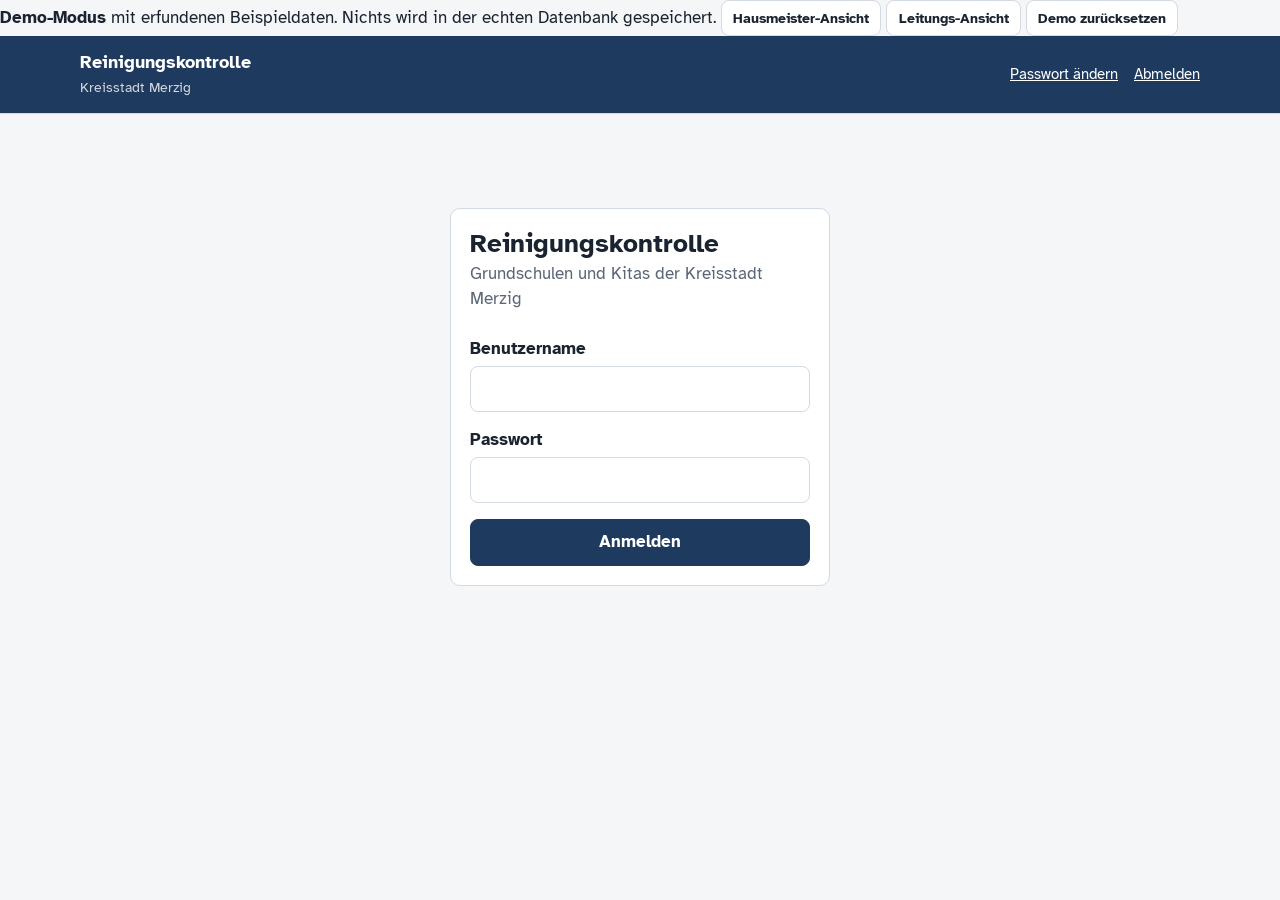
==== demo.html @ 30753bc0 "Add files via upload" ====
<!doctype html>
<html lang="de">
<head>
  <meta charset="utf-8">
  <meta name="viewport" content="width=device-width, initial-scale=1, viewport-fit=cover">
  <meta name="theme-color" content="#1F3A5F">
  <title>DEMO – Reinigungskontrolle – Kreisstadt Merzig</title>
  <!-- Demo: dieselbe Seite, aber datastore.js wird durch Beispieldaten ersetzt -->
  <script type="importmap">{ "imports": { "./datastore.js": "./demo-datastore.js" } }</script>
  <link rel="manifest" href="manifest.webmanifest">
  <link rel="icon" type="image/png" sizes="192x192" href="icon-192.png">
  <link rel="apple-touch-icon" href="apple-touch-icon.png">
  <meta name="apple-mobile-web-app-capable" content="yes">
  <meta name="apple-mobile-web-app-title" content="Reinigung">
  <link rel="preconnect" href="https://fonts.googleapis.com">
  <link rel="preconnect" href="https://fonts.gstatic.com" crossorigin>
  <link href="https://fonts.googleapis.com/css2?family=Atkinson+Hyperlegible:ital,wght@0,400;0,700;1,400&display=swap" rel="stylesheet">
  <link rel="stylesheet" href="style.css">
</head>
<body>
  <div class="demo-leiste" role="region" aria-label="Demo-Modus">
    <span><strong>Demo-Modus</strong> mit erfundenen Beispieldaten. Nichts wird in der echten Datenbank gespeichert.</span>
    <span class="demo-knoepfe">
      <button type="button" class="btn btn-klein" data-demo="hausmeister">Hausmeister-Ansicht</button>
      <button type="button" class="btn btn-klein" data-demo="leitung">Leitungs-Ansicht</button>
      <button type="button" class="btn btn-klein" data-demo="reset">Demo zurücksetzen</button>
    </span>
  </div>
  <header id="kopf" class="kopf" hidden>
    <div class="kopf-titel">
      <img src="logo.png" alt="" class="logo" onerror="this.remove()">
      <div>
        <strong>Reinigungskontrolle</strong>
        <span>Kreisstadt Merzig</span>
      </div>
    </div>
    <div class="kopf-nutzer">
      <span id="kopf-name"></span>
      <button type="button" class="link" id="btn-installieren" hidden>Als App installieren</button>
      <button type="button" class="link" id="btn-passwort">Passwort ändern</button>
      <button type="button" class="link" id="btn-abmelden">Abmelden</button>
    </div>
  </header>
  <nav id="tabs" class="tabs" hidden></nav>
  <main id="inhalt" class="inhalt">
    <p class="laden">Wird geladen …</p>
  </main>
  <div id="meldung" class="meldung" role="status" aria-live="polite"></div>
  <script type="module" src="app.js"></script>
  <script type="module">
    import { demoRolle, demoZuruecksetzen } from "./demo-datastore.js";
    document.querySelector(".demo-leiste").addEventListener("click", (e) => {
      const b = e.target.closest("[data-demo]");
      if (!b) return;
      if (b.dataset.demo === "reset") { if (confirm("Alle Änderungen in der Demo verwerfen?")) demoZuruecksetzen(); }
      else demoRolle(b.dataset.demo);
    });
  </script>
  <script>
    // App-Installation (Handy-Startbildschirm)
    if ("serviceWorker" in navigator) navigator.serviceWorker.register("sw.js").catch(() => {});
    let installHinweis = null;
    window.addEventListener("beforeinstallprompt", (e) => {
      e.preventDefault();
      installHinweis = e;
      document.getElementById("btn-installieren").hidden = false;
    });
    document.getElementById("btn-installieren").addEventListener("click", async () => {
      if (!installHinweis) return;
      installHinweis.prompt();
      await installHinweis.userChoice;
      installHinweis = null;
      document.getElementById("btn-installieren").hidden = true;
    });
  </script>
</body>
</html>
---- style.css ----
:root {
  --blau: #1F3A5F;
  --blau-hell: #E6ECF3;
  --grund: #F4F6F8;
  --flaeche: #FFFFFF;
  --text: #1A2330;
  --text-leise: #5B6676;
  --linie: #D3DAE2;
  --ok: #2E7D4F;
  --ok-hell: #E3F1E8;
  --mangel: #B3261E;
  --mangel-hell: #FBE6E4;
  --offen: #7A8594;
  --radius: 10px;
  --breite: 72rem;
  /* Schrift wächst mit der Bildschirmbreite: 16px am Laptop, bis 21px auf großen Monitoren */
  font-size: clamp(16px, 0.45vw + 9px, 21px);
  color-scheme: light;
  box-sizing: border-box;
  padding-top: env(safe-area-inset-top, 0px);
  padding-bottom: env(safe-area-inset-bottom, 0px);
}
*, *::before, *::after { box-sizing: inherit; }
html, body { margin: 0; }
body {
  font-family: "Atkinson Hyperlegible", "Segoe UI", system-ui, sans-serif;
  font-size: 1.0625rem;
  line-height: 1.45;
  background: var(--grund);
  color: var(--text);
}
h1, h2, h3 { line-height: 1.2; margin: 0 0 .4em; }
h1 { font-size: 1.6rem; }
h2 { font-size: 1.25rem; }
h3 { font-size: 1.05rem; }
p { margin: 0 0 .8em; }
:focus-visible { outline: 3px solid #4C8BD6; outline-offset: 2px; }

/* Kopf */
.kopf {
  background: var(--blau);
  color: #fff;
  display: flex;
  flex-wrap: wrap;
  gap: .5rem 1.5rem;
  justify-content: space-between;
  align-items: center;
  padding: .8rem max(1.2rem, calc((100% - var(--breite)) / 2 + 1rem));
}
.kopf-titel strong { display: block; font-size: 1.15rem; }
.kopf-titel span { font-size: .85rem; opacity: .8; }
.kopf-nutzer { display: flex; flex-wrap: wrap; gap: .3rem 1rem; align-items: center; font-size: .95rem; }
.kopf .link { color: #fff; }

/* Tabs */
.tabs {
  display: flex;
  gap: .25rem;
  overflow-x: auto;
  background: var(--flaeche);
  border-bottom: 1px solid var(--linie);
  padding: 0 max(1rem, calc((100% - var(--breite)) / 2 + .4rem));
}
.tabs button {
  border: 0;
  background: none;
  font: inherit;
  padding: .85rem .9rem;
  color: var(--text-leise);
  border-bottom: 3px solid transparent;
  cursor: pointer;
  white-space: nowrap;
}
.tabs button[aria-current="page"] { color: var(--blau); border-bottom-color: var(--blau); font-weight: 700; }

.inhalt { max-width: var(--breite); margin: 0 auto; padding: 1.4rem 1rem 4rem; }
.laden { color: var(--text-leise); }

/* Buttons & Formulare */
button, input, select, textarea { font: inherit; color: inherit; }
.btn {
  display: inline-flex; align-items: center; justify-content: center; gap: .4rem;
  min-height: 2.9rem;
  padding: .55rem 1.1rem;
  border-radius: 8px;
  border: 1px solid var(--linie);
  background: var(--flaeche);
  cursor: pointer;
  font-weight: 700;
}
.btn:hover { border-color: var(--text-leise); }
.btn-primaer { background: var(--blau); border-color: var(--blau); color: #fff; }
.btn-primaer:hover { background: #172d4a; }
.btn-ok { background: var(--ok); border-color: var(--ok); color: #fff; }
.btn-mangel { background: var(--flaeche); border-color: var(--mangel); color: var(--mangel); }
.btn-mangel[aria-pressed="true"] { background: var(--mangel); color: #fff; }
.btn:disabled { opacity: .55; cursor: progress; }
.link { background: none; border: 0; padding: 0; text-decoration: underline; cursor: pointer; color: var(--blau); }

label { display: block; font-weight: 700; margin-bottom: .25rem; }
input[type="text"], input[type="password"], input[type="date"], select, textarea {
  width: 100%;
  padding: .6rem .7rem;
  border: 1px solid var(--linie);
  border-radius: 8px;
  background: #fff;
  min-height: 2.9rem;
}
textarea { min-height: 80px; resize: vertical; }
.feld { margin-bottom: 1rem; }
.hinweis { font-size: .9rem; color: var(--text-leise); font-weight: 400; }
.check { display: flex; align-items: center; gap: .6rem; font-weight: 400; padding: .35rem 0; cursor: pointer; }
.check input { width: 1.35rem; height: 1.35rem; accent-color: var(--mangel); }

.raster { display: grid; gap: 1rem; grid-template-columns: repeat(auto-fit, minmax(180px, 1fr)); align-items: end; }

.panel {
  background: var(--flaeche);
  border: 1px solid var(--linie);
  border-radius: var(--radius);
  padding: 1.2rem;
  margin-bottom: 1.2rem;
}

/* Login */
.login { max-width: 380px; margin: 8vh auto 0; }
.login h1 { margin-bottom: .2rem; }
.login .untertitel { color: var(--text-leise); margin-bottom: 1.6rem; }
.fehler { color: var(--mangel); font-weight: 700; }

/* Tageskopf Hausmeister */
.tageskopf { margin-bottom: 1.4rem; }
.tageskopf h1 { font-size: 1.9rem; }
.fortschritt { height: 8px; border-radius: 4px; background: var(--linie); overflow: hidden; margin-top: .4rem; max-width: 420px; }
.fortschritt span { display: block; height: 100%; background: var(--ok); transition: width .3s; }

.gruppe-titel { font-size: 1rem; color: var(--text-leise); margin: 1.6rem 0 .6rem; font-weight: 700; }

/* Einrichtungskarte: Zustand steht als farbige Kante links */
.einrichtung {
  background: var(--flaeche);
  border: 1px solid var(--linie);
  border-left: 6px solid var(--offen);
  border-radius: var(--radius);
  padding: 1rem 1.1rem;
  margin-bottom: .8rem;
}
.einrichtung[data-status="ok"] { border-left-color: var(--ok); }
.einrichtung[data-status="mangel"] { border-left-color: var(--mangel); }
.einrichtung-kopf { display: flex; flex-wrap: wrap; justify-content: space-between; gap: .6rem 1rem; align-items: center; }
.einrichtung-name { font-weight: 700; font-size: 1.1rem; }
.einrichtung-adresse { color: var(--text-leise); font-size: .92rem; }
.status-zeile { font-size: .95rem; margin-top: .5rem; }
.status-zeile.ok { color: var(--ok); }
.status-zeile.mangel { color: var(--mangel); }
.aktionen { display: flex; gap: .5rem; flex-wrap: wrap; }
.trenner { margin-top: 1rem; padding-top: .6rem; border-top: 1px solid var(--linie); }
.mangel-form { margin-top: 1rem; padding-top: 1rem; border-top: 1px dashed var(--linie); }

/* Badges */
.badge { display: inline-block; padding: .1rem .55rem; border-radius: 99px; font-size: .85rem; font-weight: 700; }
.badge.ok { background: var(--ok-hell); color: var(--ok); }
.badge.mangel { background: var(--mangel-hell); color: var(--mangel); }
.badge.offen { background: #ECEFF2; color: var(--offen); }

.zaehler { display: flex; flex-wrap: wrap; gap: .5rem 1.4rem; margin: .4rem 0 1rem; }
.zaehler strong { font-size: 1.4rem; margin-right: .3rem; }

/* Tabellen */
.tabelle-wrap { overflow-x: auto; }
table { border-collapse: collapse; width: 100%; font-size: .95rem; background: var(--flaeche); }
th, td { text-align: left; padding: .55rem .6rem; border-bottom: 1px solid var(--linie); vertical-align: top; }
th { background: var(--blau-hell); font-weight: 700; white-space: nowrap; }
td.zahl, th.zahl { text-align: right; font-variant-numeric: tabular-nums; }
tr.zeile-mangel td:first-child { box-shadow: inset 4px 0 0 var(--mangel); }

.export-leiste { display: flex; flex-wrap: wrap; gap: .5rem; margin: 1rem 0; }

.leer { color: var(--text-leise); padding: 1rem 0; }

/* Meldung (Toast) */
.meldung {
  position: fixed;
  left: 50%;
  bottom: calc(1.2rem + env(safe-area-inset-bottom, 0px));
  transform: translate(-50%, 150%);
  background: var(--text);
  color: #fff;
  padding: .75rem 1.2rem;
  border-radius: 8px;
  transition: transform .25s, visibility .25s;
  visibility: hidden;
  max-width: calc(100% - 2rem);
  z-index: 20;
}
.meldung.sichtbar { transform: translate(-50%, 0); visibility: visible; }
.meldung.fehler-meldung { background: var(--mangel); }

dialog { border: 0; border-radius: var(--radius); padding: 1.4rem; max-width: 420px; width: calc(100% - 2rem); }
dialog::backdrop { background: rgba(20, 30, 45, .45); }

@media (prefers-reduced-motion: reduce) {
  * { transition: none !important; }
}
@media (max-width: 560px) {
  .aktionen { width: 100%; }
  .aktionen .btn { flex: 1; }
}

/* ---------- Erweiterungen ---------- */
.kopf-titel { display: flex; align-items: center; gap: .8rem; }
.logo { height: 2.5rem; width: auto; background: #fff; border-radius: 4px; padding: 2px; }
.kw { color: var(--text-leise); font-weight: 700; font-size: .95rem; margin: 0 0 .2rem; }
.hinweis-box { background: var(--blau-hell); border-radius: 8px; padding: .6rem .8rem; }
.gesperrt { font-size: .88rem; color: var(--text-leise); margin: .4rem 0 0; }
.unterformular { margin-top: 1rem; padding-top: 1rem; border-top: 1px dashed var(--linie); }
fieldset.gruppe { border: 0; padding: 0; margin: 0 0 .8rem; }
fieldset.gruppe legend { font-weight: 700; padding: 0; margin-bottom: .2rem; }
.bereich-raster { display: grid; grid-template-columns: repeat(auto-fit, minmax(190px, 1fr)); column-gap: 1rem; }
.bereich-liste { display: flex; flex-wrap: wrap; gap: .35rem; margin: .5rem 0 0; }
.chip { background: var(--mangel-hell); color: var(--mangel); border-radius: 99px; padding: .1rem .6rem; font-size: .85rem; font-weight: 700; }
.nachtraege { margin: .5rem 0 0; padding-left: 1.1rem; font-size: .92rem; color: var(--text-leise); }
.einrichtung[data-status="frei"] { border-left-color: var(--linie); opacity: .8; }
.btn-klein { min-height: 2.25rem; padding: .3rem .7rem; font-size: .9rem; }
.tag-navi { display: flex; gap: .4rem; align-items: center; flex-wrap: wrap; margin-bottom: 1rem; }
.tag-navi input { width: auto; }
.vorlagen { display: flex; flex-wrap: wrap; gap: .4rem; margin-bottom: 1rem; }
.z-mangel { color: var(--mangel); }
.z-offen { color: var(--offen); }
.diagramme { display: grid; grid-template-columns: repeat(auto-fit, minmax(380px, 1fr)); gap: 1rem; margin: 1rem 0 1.4rem; }
.diagramme figure { margin: 0; }
.diagramme figcaption { font-weight: 700; margin-bottom: .6rem; }
.d-box { position: relative; height: 280px; }
@media (max-width: 560px) { .diagramme { grid-template-columns: 1fr; } }
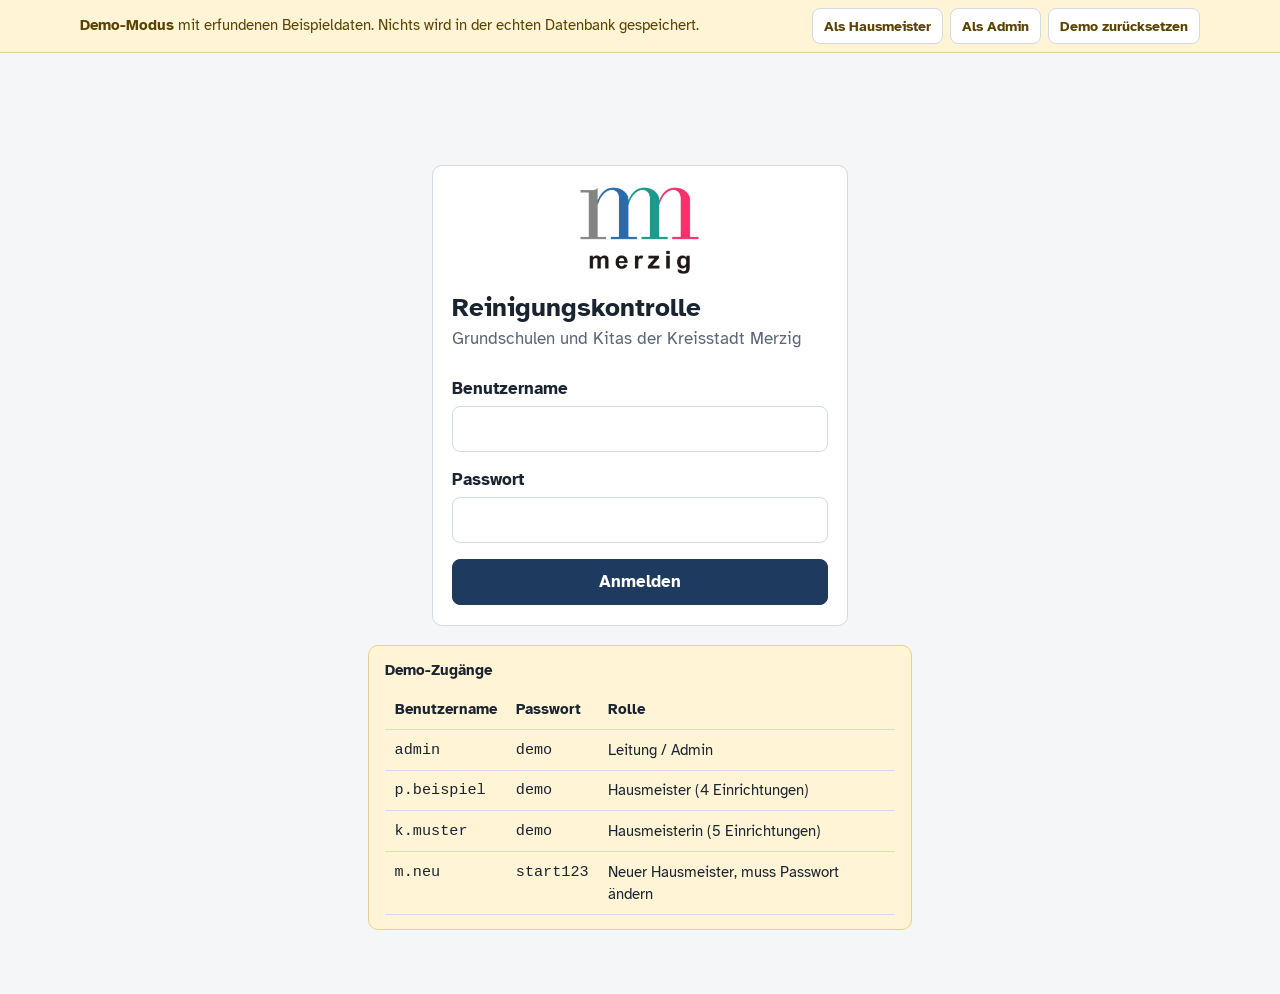
==== commit 29aae7b4: "Add files via upload" ====
--- a/demo.html
+++ b/demo.html
@@ -21,8 +21,8 @@
   <div class="demo-leiste" role="region" aria-label="Demo-Modus">
     <span><strong>Demo-Modus</strong> mit erfundenen Beispieldaten. Nichts wird in der echten Datenbank gespeichert.</span>
     <span class="demo-knoepfe">
-      <button type="button" class="btn btn-klein" data-demo="hausmeister">Hausmeister-Ansicht</button>
-      <button type="button" class="btn btn-klein" data-demo="leitung">Leitungs-Ansicht</button>
+      <button type="button" class="btn btn-klein" data-demo="demo-hm-1">Als Hausmeister</button>
+      <button type="button" class="btn btn-klein" data-demo="demo-admin">Als Admin</button>
       <button type="button" class="btn btn-klein" data-demo="reset">Demo zurücksetzen</button>
     </span>
   </div>
@@ -46,14 +46,22 @@
     <p class="laden">Wird geladen …</p>
   </main>
   <div id="meldung" class="meldung" role="status" aria-live="polite"></div>
+  <script>
+    window.DEMO_HINWEIS = `<div class="demo-zugaenge"><strong>Demo-Zugänge</strong>
+      <table><tr><th>Benutzername</th><th>Passwort</th><th>Rolle</th></tr>
+      <tr><td>admin</td><td>demo</td><td>Leitung / Admin</td></tr>
+      <tr><td>p.beispiel</td><td>demo</td><td>Hausmeister (4 Einrichtungen)</td></tr>
+      <tr><td>k.muster</td><td>demo</td><td>Hausmeisterin (5 Einrichtungen)</td></tr>
+      <tr><td>m.neu</td><td>start123</td><td>Neuer Hausmeister, muss Passwort ändern</td></tr></table></div>`;
+  </script>
   <script type="module" src="app.js"></script>
   <script type="module">
-    import { demoRolle, demoZuruecksetzen } from "./demo-datastore.js";
+    import { demoAnmelden, demoZuruecksetzen } from "./demo-datastore.js";
     document.querySelector(".demo-leiste").addEventListener("click", (e) => {
       const b = e.target.closest("[data-demo]");
       if (!b) return;
       if (b.dataset.demo === "reset") { if (confirm("Alle Änderungen in der Demo verwerfen?")) demoZuruecksetzen(); }
-      else demoRolle(b.dataset.demo);
+      else demoAnmelden(b.dataset.demo);
     });
   </script>
   <script>
--- a/style.css
+++ b/style.css
@@ -21,6 +21,8 @@
   padding-bottom: env(safe-area-inset-bottom, 0px);
 }
 *, *::before, *::after { box-sizing: inherit; }
+/* hidden muss immer gewinnen, auch gegen display:flex */
+[hidden] { display: none !important; }
 html, body { margin: 0; }
 body {
   font-family: "Atkinson Hyperlegible", "Segoe UI", system-ui, sans-serif;
@@ -123,7 +125,7 @@
 }
 
 /* Login */
-.login { max-width: 380px; margin: 8vh auto 0; }
+.login { width: min(100%, 26rem); margin: 10vh auto 0; }
 .login h1 { margin-bottom: .2rem; }
 .login .untertitel { color: var(--text-leise); margin-bottom: 1.6rem; }
 .fehler { color: var(--mangel); font-weight: 700; }
@@ -209,7 +211,16 @@
 
 /* ---------- Erweiterungen ---------- */
 .kopf-titel { display: flex; align-items: center; gap: .8rem; }
-.logo { height: 2.5rem; width: auto; background: #fff; border-radius: 4px; padding: 2px; }
+.logo { height: 2.8rem; width: auto; background: #fff; border-radius: 6px; padding: .2rem .4rem; }
+/* Farbband in den vier Logofarben unter dem Kopf */
+.kopf { box-shadow: inset 0 -4px 0 0 transparent; position: relative; }
+.kopf::after { content: ""; position: absolute; left: 0; right: 0; bottom: 0; height: 4px;
+  background: linear-gradient(90deg, #848484 0 25%, #2A6BAF 25% 50%, #189C8E 50% 75%, #F7316C 75% 100%); }
+.login-logo { display: block; height: 5.5rem; width: auto; margin: 0 auto 1.2rem; }
+.demo-zugaenge { max-width: 34rem; margin: 1.2rem auto 0; background: #FFF4D6; border: 1px solid #E8D18F; border-radius: var(--radius); padding: .9rem 1rem; font-size: .92rem; }
+.demo-zugaenge table { margin-top: .5rem; background: transparent; }
+.demo-zugaenge th { background: transparent; }
+.demo-zugaenge td:first-child, .demo-zugaenge td:nth-child(2) { font-family: ui-monospace, Menlo, monospace; }
 .kw { color: var(--text-leise); font-weight: 700; font-size: .95rem; margin: 0 0 .2rem; }
 .hinweis-box { background: var(--blau-hell); border-radius: 8px; padding: .6rem .8rem; }
 .gesperrt { font-size: .88rem; color: var(--text-leise); margin: .4rem 0 0; }
@@ -232,3 +243,17 @@
 .diagramme figcaption { font-weight: 700; margin-bottom: .6rem; }
 .d-box { position: relative; height: 280px; }
 @media (max-width: 560px) { .diagramme { grid-template-columns: 1fr; } }
+
+.einr-wahl { border: 1px solid var(--linie); border-radius: 8px; padding: .8rem 1rem; margin: 1rem 0 0; }
+.einr-wahl legend { font-weight: 700; padding: 0 .3rem; }
+.einr-spalten { display: grid; grid-template-columns: repeat(auto-fit, minmax(260px, 1fr)); gap: 0 1.5rem; }
+.einr-gruppe { font-weight: 700; color: var(--text-leise); margin: .4rem 0 .1rem; }
+td .link { text-align: left; font: inherit; }
+
+/* Demo-Leiste */
+.demo-leiste {
+  background: #FFF4D6; color: #5A4300; border-bottom: 1px solid #E8D18F;
+  display: flex; flex-wrap: wrap; gap: .5rem 1rem; align-items: center; justify-content: space-between;
+  padding: .5rem max(1.2rem, calc((100% - var(--breite)) / 2 + 1rem)); font-size: .92rem;
+}
+.demo-knoepfe { display: flex; flex-wrap: wrap; gap: .4rem; }
